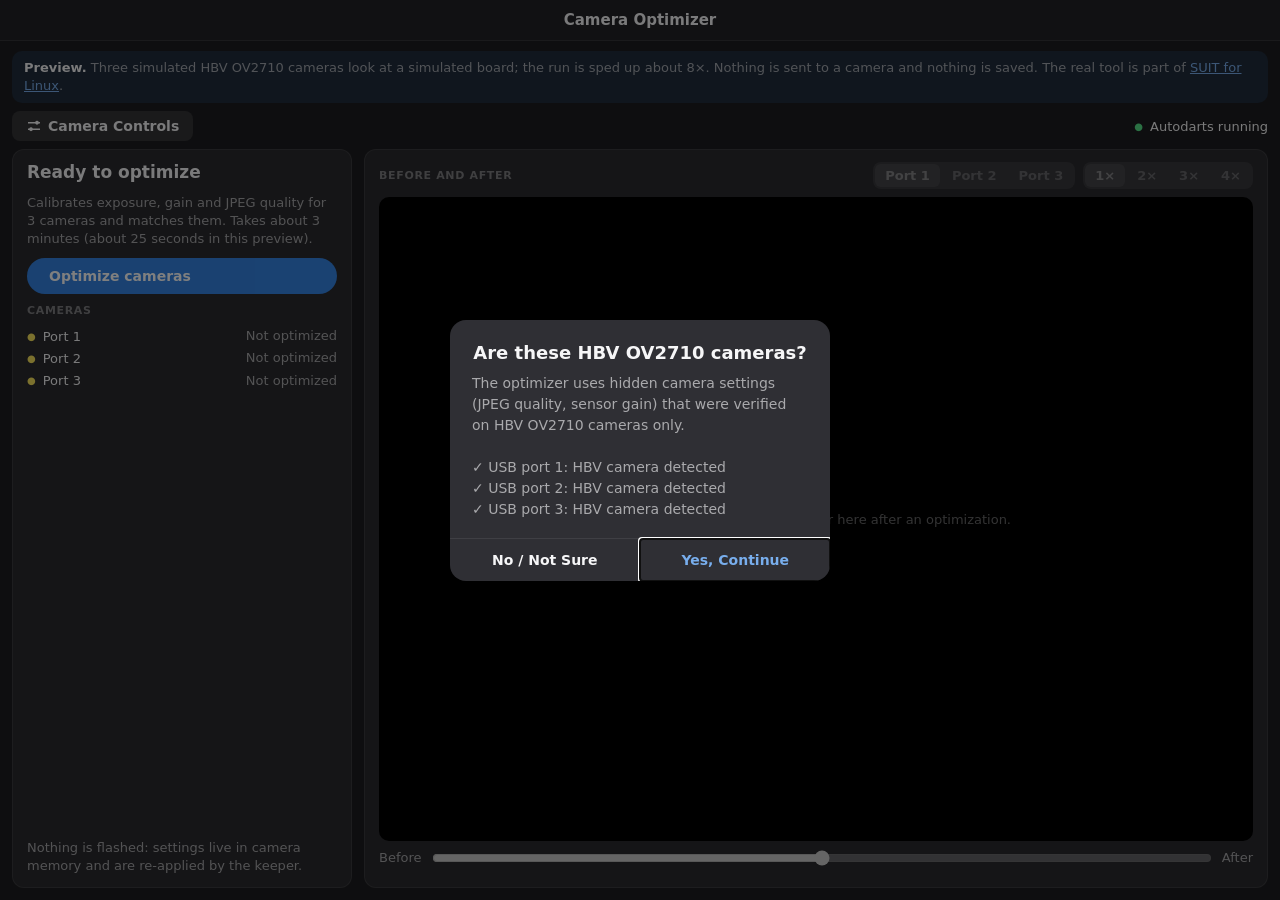
==== tools/camera-optimizer-web/index.html @ 0ce75b12 "feat(web): restore the focus web tool and add a Camera Optimizer preview on GitHub Pages The focus t" ====
<!DOCTYPE html>
<html lang="en">
<head>
  <meta charset="UTF-8" />
  <meta name="viewport" content="width=device-width, initial-scale=1.0" />
  <title>SUIT Camera Optimizer Preview</title>
  <meta name="description" content="Interactive preview of SUIT's one-click camera calibration for HBV OV2710 cameras, on simulated cameras." />
  <style>
    :root {
      --bg: #1d1d20;
      --card: #2a2a2e;
      --card-2: #34343a;
      --line: rgba(255, 255, 255, 0.08);
      --fg: #f6f6f7;
      --dim: rgba(246, 246, 247, 0.62);
      --faint: rgba(246, 246, 247, 0.42);
      --accent: #3584e4;
      --accent-hover: #4a92ea;
      --ok: #57e389;
      --warn: #f8e45c;
      --bad: #ff7b63;
      --ok-bg: rgba(46, 194, 126, 0.18);
      --bad-bg: rgba(224, 27, 36, 0.2);
      --font: "Cantarell", "Inter", system-ui, -apple-system, "Segoe UI", Roboto, sans-serif;
      --mono: ui-monospace, "SFMono-Regular", Menlo, Consolas, monospace;
    }

    * { box-sizing: border-box; margin: 0; padding: 0; }
    html, body { background: var(--bg); color: var(--fg); font-family: var(--font); font-size: 14px; }
    body { min-height: 100vh; display: flex; flex-direction: column; }
    button { font: inherit; color: inherit; }
    a { color: #78aeed; }

    /* Header bar, like an Adwaita navigation page */
    .headerbar {
      display: grid; grid-template-columns: 1fr auto 1fr; align-items: center;
      padding: 8px 12px; border-bottom: 1px solid var(--line); background: #232327;
    }
    .headerbar h1 { font-size: 15px; font-weight: 700; text-align: center; }
    .back { justify-self: start; visibility: hidden; }
    .back.shown { visibility: visible; }

    .preview-ribbon {
      margin: 10px 12px 0; padding: 8px 12px; border-radius: 10px;
      background: rgba(53, 132, 228, 0.14); color: var(--dim); font-size: 13px; line-height: 1.4;
    }
    .preview-ribbon strong { color: var(--fg); }

    main { flex: 1; display: flex; flex-direction: column; padding: 8px 12px 12px; gap: 8px; min-height: 0; }
    .page { display: none; flex: 1; flex-direction: column; gap: 8px; min-height: 0; }
    .page.active { display: flex; }

    .toolbar { display: flex; align-items: center; gap: 10px; flex-wrap: wrap; }
    .spacer { flex: 1; }

    .btn {
      border: none; border-radius: 8px; padding: 7px 14px; cursor: pointer;
      background: rgba(255, 255, 255, 0.1); font-weight: 600; display: inline-flex; align-items: center; gap: 6px;
    }
    .btn:hover { background: rgba(255, 255, 255, 0.15); }
    .btn:disabled { opacity: 0.45; cursor: default; }
    .btn.suggested { background: var(--accent); color: #fff; }
    .btn.suggested:hover:not(:disabled) { background: var(--accent-hover); }
    .btn.destructive { background: #c01c28; color: #fff; }
    .btn.flat { background: transparent; }
    .btn.flat:hover { background: rgba(255, 255, 255, 0.08); }
    .btn.pill { border-radius: 999px; padding: 10px 22px; }
    .btn.compact { padding: 4px 10px; font-size: 13px; }
    .btn svg { width: 16px; height: 16px; }

    .card { background: var(--card); border-radius: 12px; border: 1px solid var(--line); }
    .panel { padding: 12px 14px; }

    .heading { font-size: 11px; font-weight: 700; letter-spacing: 0.06em; color: var(--faint); text-transform: uppercase; }
    .caption { font-size: 13px; color: var(--dim); line-height: 1.4; }
    .title { font-size: 17px; font-weight: 800; line-height: 1.25; }

    .dot { display: inline-flex; align-items: center; gap: 7px; font-size: 13px; }
    .dot::before { content: "●"; font-size: 10px; }
    .dot.ok::before { color: var(--ok); }
    .dot.warn::before { color: var(--warn); }
    .dot.bad::before { color: var(--bad); }
    .dot.neutral::before { color: var(--faint); }

    /* Optimizer page */
    .cols { display: flex; gap: 12px; flex: 1; min-height: 0; }
    .left { width: 340px; flex: none; display: flex; flex-direction: column; gap: 10px; }
    .right { flex: 1; display: flex; flex-direction: column; gap: 8px; min-width: 0; }
    .cam-line { display: flex; align-items: center; gap: 8px; }
    .steps { display: flex; flex-direction: column; gap: 5px; max-height: 300px; overflow-y: auto; }
    .step { display: flex; gap: 8px; align-items: flex-start; font-size: 13px; color: var(--dim); line-height: 1.35; }
    .step .ic { width: 14px; height: 14px; flex: none; margin-top: 2px; }
    .step.done .ic { color: var(--ok); }
    .step.failed .ic { color: var(--bad); }
    .spinner {
      width: 14px; height: 14px; border-radius: 50%; border: 2px solid rgba(255, 255, 255, 0.18);
      border-top-color: var(--fg); animation: spin 0.8s linear infinite;
    }
    @keyframes spin { to { transform: rotate(360deg); } }
    .note { border-radius: 10px; padding: 10px 14px; background: rgba(255, 255, 255, 0.06); font-size: 13px; line-height: 1.4; }
    .note.ok { background: var(--ok-bg); }
    .note.bad { background: var(--bad-bg); }
    .job-actions { display: flex; gap: 6px; align-items: center; position: relative; }
    .log {
      display: none; position: absolute; left: 0; right: 0; bottom: 34px; z-index: 5; max-height: 280px; overflow: auto;
      background: #18181b; border: 1px solid var(--line); border-radius: 10px; padding: 8px 10px;
      font: 12px/1.45 var(--mono); color: var(--dim); white-space: pre-wrap; word-break: break-word;
    }
    .log.open { display: block; }

    .ba-head { display: flex; align-items: center; gap: 8px; flex-wrap: wrap; }
    .seg { display: inline-flex; background: rgba(255, 255, 255, 0.07); border-radius: 8px; padding: 2px; gap: 2px; }
    .seg button {
      border: none; background: transparent; padding: 4px 10px; border-radius: 6px; cursor: pointer;
      font-size: 13px; font-weight: 600; color: var(--dim);
    }
    .seg button.on { background: rgba(255, 255, 255, 0.16); color: var(--fg); }
    .seg button:disabled { opacity: 0.4; cursor: default; }
    .frame-wrap {
      flex: 1; min-height: 240px; position: relative; border-radius: 10px; background: #000; overflow: hidden;
      display: flex; align-items: center; justify-content: center;
    }
    .frame-wrap canvas { max-width: 100%; max-height: 100%; display: block; touch-action: none; }
    .empty { color: var(--faint); font-size: 13px; padding: 20px; text-align: center; }
    .slider-row { display: flex; align-items: center; gap: 10px; }
    input[type=range] { flex: 1; accent-color: var(--accent); min-width: 0; }

    /* Camera Controls page */
    .ctl-top { display: flex; align-items: center; gap: 10px; flex-wrap: wrap; }
    .keep { display: flex; align-items: center; gap: 8px; }
    .ctl-cols { display: flex; gap: 12px; flex: 1; min-height: 0; }
    .ctl-live { flex: 1.2; display: flex; flex-direction: column; gap: 8px; min-width: 0; }
    .ctl-groups { flex: 1; display: grid; grid-template-columns: 1fr 1fr; gap: 12px; align-content: start; min-width: 0; }
    .ctl-col { display: flex; flex-direction: column; gap: 14px; min-width: 0; }
    .group { display: flex; flex-direction: column; gap: 6px; }
    .ctl-row { display: grid; grid-template-columns: 110px 1fr 66px; align-items: center; gap: 8px; min-height: 28px; }
    .ctl-row.disabled { opacity: 0.45; }
    .ctl-row label { font-size: 13px; }
    .ctl-row .val { font-size: 12px; color: var(--dim); text-align: right; font-variant-numeric: tabular-nums; }
    .changed { color: var(--accent-hover); margin-left: 4px; font-size: 10px; }
    .hidden-tag {
      display: inline-block; margin-left: 5px; padding: 0 5px; border-radius: 4px; font-size: 10px; font-weight: 700;
      letter-spacing: 0.04em; background: rgba(248, 228, 92, 0.16); color: var(--warn); vertical-align: 1px;
    }
    select {
      grid-column: 2 / 4; background: rgba(255, 255, 255, 0.08); color: var(--fg); border: none; border-radius: 6px;
      padding: 4px 8px; font: inherit; font-size: 13px;
    }
    select option { background: var(--card); }
    .switch { grid-column: 2 / 4; justify-self: start; position: relative; width: 42px; height: 24px; }
    .switch input { opacity: 0; width: 0; height: 0; }
    .switch span { position: absolute; inset: 0; border-radius: 999px; background: rgba(255, 255, 255, 0.18); cursor: pointer; transition: 0.15s; }
    .switch span::after {
      content: ""; position: absolute; top: 3px; left: 3px; width: 18px; height: 18px; border-radius: 50%;
      background: #fff; transition: 0.15s;
    }
    .switch input:checked + span { background: var(--accent); }
    .switch input:checked + span::after { transform: translateX(18px); }
    .live-badge {
      position: absolute; top: 10px; left: 10px; font-size: 11px; font-weight: 700; padding: 2px 8px; border-radius: 6px;
      background: rgba(0, 0, 0, 0.55); color: var(--ok); letter-spacing: 0.05em;
    }
    .check-row { display: flex; align-items: center; gap: 8px; flex-wrap: wrap; min-height: 30px; }
    .popover {
      display: none; position: absolute; top: 38px; right: 0; z-index: 10; min-width: 270px;
      background: #2f2f34; border: 1px solid var(--line); border-radius: 12px; padding: 8px; box-shadow: 0 10px 30px rgba(0, 0, 0, 0.45);
    }
    .popover.open { display: block; }
    .preset { display: flex; align-items: center; gap: 8px; padding: 6px 6px; border-radius: 8px; font-size: 13px; }
    .preset:hover { background: rgba(255, 255, 255, 0.05); }

    /* Dialog */
    .scrim {
      position: fixed; inset: 0; background: rgba(0, 0, 0, 0.5); display: none; align-items: center; justify-content: center;
      z-index: 50; padding: 16px;
    }
    .scrim.open { display: flex; }
    .dialog { background: #2f2f34; border-radius: 16px; width: 100%; max-width: 380px; overflow: hidden; }
    .dialog-body { padding: 22px 22px 18px; text-align: center; }
    .dialog-body h2 { font-size: 18px; margin-bottom: 10px; }
    .dialog-body p { color: var(--dim); font-size: 14px; line-height: 1.5; white-space: pre-line; text-align: left; }
    .dialog-actions { display: flex; border-top: 1px solid var(--line); }
    .dialog-actions button {
      flex: 1; padding: 13px; border: none; background: transparent; cursor: pointer; font-weight: 600;
    }
    .dialog-actions button + button { border-left: 1px solid var(--line); }
    .dialog-actions button:hover { background: rgba(255, 255, 255, 0.05); }
    .dialog-actions .suggested { color: #78aeed; }
    .dialog-actions .destructive { color: var(--bad); }

    .status-page { flex: 1; display: flex; flex-direction: column; align-items: center; justify-content: center; gap: 14px; text-align: center; padding: 30px; }
    .status-page h2 { font-size: 22px; }
    .status-page p { color: var(--dim); max-width: 420px; line-height: 1.5; }

    @media (max-width: 860px) {
      .cols, .ctl-cols { flex-direction: column; }
      .left { width: 100%; }
      .frame-wrap { min-height: 0; aspect-ratio: 4 / 3; flex: none; }
    }
    @media (max-width: 560px) {
      .ctl-groups { grid-template-columns: 1fr; }
      .ctl-row { grid-template-columns: 96px 1fr 60px; }
      .headerbar h1 { font-size: 14px; }
    }
  </style>
</head>
<body>
  <header class="headerbar">
    <button class="btn flat compact back" id="back" aria-label="Back">
      <svg viewBox="0 0 16 16" fill="currentColor"><path d="M10.7 2.3a1 1 0 0 1 0 1.4L6.4 8l4.3 4.3a1 1 0 1 1-1.4 1.4l-5-5a1 1 0 0 1 0-1.4l5-5a1 1 0 0 1 1.4 0z"/></svg>
      Back
    </button>
    <h1 id="page-title">Camera Optimizer</h1>
    <span></span>
  </header>

  <div class="preview-ribbon">
    <strong>Preview.</strong> Three simulated HBV OV2710 cameras look at a simulated board; the run is sped up about 8×.
    Nothing is sent to a camera and nothing is saved. The real tool is part of
    <a href="https://github.com/IteraThor/SUIT" target="_blank" rel="noopener">SUIT for Linux</a>.
  </div>

  <main>
    <!-- Camera Optimizer -->
    <section class="page active" id="page-optimizer">
      <div class="toolbar">
        <button class="btn" id="open-controls">
          <svg viewBox="0 0 16 16" fill="currentColor"><path d="M2 4h7.2a2 2 0 0 1 3.6 0H14v1.5h-1.2a2 2 0 0 1-3.6 0H2zm0 6.5h1.2a2 2 0 0 1 3.6 0H14V12H6.8a2 2 0 0 1-3.6 0H2z"/></svg>
          Camera Controls
        </button>
        <span class="spacer"></span>
        <span class="dot ok" id="ad-status">Autodarts running</span>
      </div>

      <div class="cols" id="overview">
        <div class="left card panel">
          <div class="title" id="hero-title">Loading…</div>
          <div class="caption" id="hero-text"></div>
          <button class="btn suggested pill" id="btn-optimize" disabled>Optimize cameras</button>
          <button class="btn flat compact" id="btn-restore" style="align-self:center;display:none">Restore original settings</button>

          <div class="heading">Cameras</div>
          <div id="cam-list" style="display:flex;flex-direction:column;gap:4px"></div>

          <div id="job-box" style="display:none;flex-direction:column;gap:6px">
            <div class="heading" id="job-heading">Progress</div>
            <div class="steps" id="steps"></div>
            <div class="note" id="job-note" style="display:none"></div>
            <div class="job-actions">
              <button class="btn compact" id="btn-save-preset" style="display:none" title="Keep these calibrated settings under a name, to load them again later">Save as Preset…</button>
              <span class="spacer"></span>
              <button class="btn flat compact" id="btn-log" title="Details of the last run">Log</button>
              <div class="log" id="log"></div>
            </div>
          </div>

          <span class="spacer"></span>
          <div class="caption">Nothing is flashed: settings live in camera memory and are re-applied by the keeper.</div>
        </div>

        <div class="right card panel">
          <div class="ba-head">
            <span class="heading">Before and after</span>
            <span class="spacer"></span>
            <div class="seg" id="ba-ports"></div>
            <div class="seg" id="ba-zoom" title="Zoom"></div>
          </div>
          <div class="frame-wrap" id="ba-wrap">
            <div class="empty" id="ba-empty">Before and after pictures appear here after an optimization.</div>
            <canvas id="ba-canvas" width="960" height="720" style="display:none" title="Double-tap or scroll to zoom into a spot; drag to move around when zoomed"></canvas>
          </div>
          <div class="slider-row">
            <span class="caption">Before</span>
            <input type="range" id="ba-split" min="0" max="100" value="50" disabled />
            <span class="caption">After</span>
          </div>
          <div class="caption" id="ba-note"></div>
        </div>
      </div>

      <div class="status-page card" id="declined" style="display:none">
        <svg viewBox="0 0 24 24" width="64" height="64" fill="none" stroke="currentColor" stroke-width="1.6" style="color:var(--faint)"><path d="M3 3l18 18M9 5h6l1.5 2H20a1 1 0 0 1 1 1v9m-3 2H4a1 1 0 0 1-1-1V8a1 1 0 0 1 1-1h2"/><circle cx="12" cy="13" r="3"/></svg>
        <h2>Optimization is off</h2>
        <p>This tool changes hidden settings that were only tested on HBV OV2710 cameras, so it stays off for other cameras.</p>
        <button class="btn pill" id="btn-reconsent">I do use HBV OV2710 cameras</button>
      </div>
    </section>

    <!-- Camera Controls -->
    <section class="page" id="page-controls">
      <div class="ctl-top">
        <div class="seg" id="ctl-ports"></div>
        <div class="keep card" style="padding:5px 10px">
          <span style="font-size:13px">Keep these settings</span>
          <label class="switch" style="grid-column:auto"><input type="checkbox" id="keep"><span></span></label>
        </div>
        <span class="spacer"></span>
        <div style="position:relative">
          <button class="btn compact" id="btn-presets">
            <svg viewBox="0 0 16 16" fill="currentColor"><path d="M2 3h12v1.6H2zm0 4.2h12v1.6H2zm0 4.2h12V13H2z"/></svg>
            Presets
          </button>
          <div class="popover" id="presets-pop"></div>
        </div>
      </div>

      <div class="ctl-cols">
        <div class="ctl-live card panel">
          <div class="frame-wrap">
            <canvas id="live-canvas" width="960" height="720"></canvas>
            <span class="live-badge">LIVE</span>
          </div>
          <div class="check-row">
            <span class="dot neutral" id="check-result">Brightness not checked</span>
            <button class="btn compact" id="btn-fix" style="display:none">Fix</button>
            <span class="spacer"></span>
            <button class="btn compact" id="btn-check">Check brightness</button>
            <button class="btn compact" id="btn-reset">Reset to defaults</button>
          </div>
        </div>
        <div class="ctl-groups card panel" id="ctl-groups"></div>
      </div>
    </section>
  </main>

  <div class="scrim" id="scrim">
    <div class="dialog" role="dialog" aria-modal="true">
      <div class="dialog-body"><h2 id="dlg-head"></h2><p id="dlg-body"></p></div>
      <div class="dialog-actions" id="dlg-actions"></div>
    </div>
  </div>

<script>
"use strict";

// ---------------------------------------------------------------------------------------------
// Constants mirrored from SUIT (core/hbvcal/autocal.py, modules_gtk/camera_controls_view.py)
// ---------------------------------------------------------------------------------------------
const W = 960, H = 720;
const FPS = 30;
const EXPOSURE_UNIT_S = 50e-6;
const EXPOSURE_MAX = Math.floor(0.98 / FPS / EXPOSURE_UNIT_S);  // 653
const WHITE_FRACTION = 0.92;
const WHITE_TARGET = 232;
const TONE = { sharpness: 10, gamma: 250, contrast: 34, brightness: 0, saturation: 68, hue: 0,
               white_balance_automatic: 1, backlight_compensation: 0 };
const Q_STOCK = 22;
const SENSOR_STEPS = [0x00, 0x04, 0x08, 0x0C, 0x10, 0x14, 0x18, 0x30, 0x38, 0x70];
const SPEED = 8;  // the preview runs this much faster than the real job

// Simulated sensor (made-up but plausible numbers; only the direction of each effect matters here)
const K_SENSOR = 1.25;   // linear scene radiance -> sensor fraction at max exposure, 1x gain
const OUT_SCALE = 0.57;  // sensor ceiling ~145 DN of 255 before digital gain
const PHOTONS = 2600;    // full-well-ish scale for shot noise
const READ_NOISE = 0.003;

function sensorGain(code) {
  let n = 0;
  for (const b of [1, 2, 4]) if ((code >> 4) & b) n++;
  return (1 << n) * (1 + (code & 15) / 16);
}
const gainLabel = code => sensorGain(code).toFixed(2).replace(/0+$/, "").replace(/\.$/, "") + "×";

const DEVICE = n => `/dev/v4l/by-path/pci-0000:00:14.0-usb-0:${n}:1.0-video-index0`;

// What Autodarts leaves on the cameras (what "before" shows and "Reset to defaults" goes back to)
const AUTODARTS_SETTINGS = {
  auto_exposure: 3, exposure_time_absolute: 156, gain: 0, sensor_gain: 0x30, brightness: 0, contrast: 32,
  gamma: 300, saturation: 64, hue: 0, sharpness: 30, backlight_compensation: 1, white_balance_automatic: 1,
  white_balance_temperature: 4600, q: Q_STOCK, power_line_frequency: 1,
};

// ---------------------------------------------------------------------------------------------
// Simulated cameras: one board, three viewing angles and slightly different light
// ---------------------------------------------------------------------------------------------
const CAMS = [
  { port: "1", light: 0.86, cx: 486, cy: 372, axis: 28, squash: 0.70, spin: -6 },
  { port: "2", light: 1.0, cx: 474, cy: 352, axis: -4, squash: 0.77, spin: 2 },
  { port: "3", light: 1.13, cx: 470, cy: 368, axis: -36, squash: 0.68, spin: 7 },
];
const NUMBERS = [20, 1, 18, 4, 13, 6, 10, 15, 2, 17, 3, 19, 7, 16, 8, 11, 14, 9, 12, 5];

function drawBoard(ctx) {
  const seg = Math.PI / 10;
  const wedge = (r0, r1, a0, a1, color) => {
    ctx.beginPath();
    ctx.arc(0, 0, r1, a0, a1);
    ctx.arc(0, 0, r0, a1, a0, true);
    ctx.closePath();
    ctx.fillStyle = color;
    ctx.fill();
  };
  ctx.beginPath(); ctx.arc(0, 0, 236, 0, Math.PI * 2); ctx.fillStyle = "#151515"; ctx.fill();
  for (let i = 0; i < 20; i++) {
    const a0 = -Math.PI / 2 + i * seg - seg / 2, a1 = a0 + seg;
    const dark = i % 2 === 0;
    const single = dark ? "#1c1c1c" : "#e9ddc2";
    const ring = dark ? "#c62a2f" : "#1d7d3c";
    wedge(15.9, 99, a0, a1, single);
    wedge(99, 107, a0, a1, ring);
    wedge(107, 162, a0, a1, single);
    wedge(162, 170, a0, a1, ring);
  }
  ctx.beginPath(); ctx.arc(0, 0, 15.9, 0, Math.PI * 2); ctx.fillStyle = "#1d7d3c"; ctx.fill();
  ctx.beginPath(); ctx.arc(0, 0, 6.35, 0, Math.PI * 2); ctx.fillStyle = "#c62a2f"; ctx.fill();
  // spider wire
  ctx.strokeStyle = "#c9c9c9"; ctx.lineWidth = 0.9;
  for (const r of [6.35, 15.9, 99, 107, 162, 170]) { ctx.beginPath(); ctx.arc(0, 0, r, 0, Math.PI * 2); ctx.stroke(); }
  for (let i = 0; i < 20; i++) {
    const a = -Math.PI / 2 + i * seg - seg / 2;
    ctx.beginPath(); ctx.moveTo(Math.cos(a) * 15.9, Math.sin(a) * 15.9); ctx.lineTo(Math.cos(a) * 170, Math.sin(a) * 170); ctx.stroke();
  }
  ctx.fillStyle = "#e8e8e8"; ctx.font = "bold 22px sans-serif"; ctx.textAlign = "center"; ctx.textBaseline = "middle";
  NUMBERS.forEach((n, i) => {
    const a = -Math.PI / 2 + i * seg;
    ctx.fillText(String(n), Math.cos(a) * 198, Math.sin(a) * 198);
  });
}

function buildScene(cam) {
  const c = document.createElement("canvas");
  c.width = W; c.height = H;
  const ctx = c.getContext("2d");
  const wall = ctx.createLinearGradient(0, 0, 0, H);
  wall.addColorStop(0, "#3a3936"); wall.addColorStop(1, "#2a2927");
  ctx.fillStyle = wall; ctx.fillRect(0, 0, W, H);
  const m = new DOMMatrix().translate(cam.cx, cam.cy).rotate(cam.axis).scale(1, cam.squash)
    .rotate(-cam.axis + cam.spin).scale(1.42);
  ctx.setTransform(m);
  drawBoard(ctx);
  ctx.setTransform(1, 0, 0, 1, 0, 0);

  const mask = document.createElement("canvas");
  mask.width = W; mask.height = H;
  const mctx = mask.getContext("2d");
  mctx.setTransform(m);
  mctx.beginPath(); mctx.arc(0, 0, 170, 0, Math.PI * 2); mctx.fillStyle = "#fff"; mctx.fill();

  const px = ctx.getImageData(0, 0, W, H).data;
  const mk = mctx.getImageData(0, 0, W, H).data;
  const lin = new Float32Array(W * H * 3);
  const inMask = new Uint8Array(W * H);
  const lut = new Float32Array(256);
  for (let i = 0; i < 256; i++) lut[i] = Math.pow(i / 255, 2.2);
  const boardLuma = [];
  const rr = 0.62 * W;
  for (let y = 0, i = 0; y < H; y++) {
    for (let x = 0; x < W; x++, i++) {
      const dx = x - cam.cx, dy = y - cam.cy;
      const fall = cam.light * (1 - 0.42 * (dx * dx + dy * dy) / (rr * rr));  // LED ring light falls off outwards
      const r = lut[px[i * 4]] * fall, g = lut[px[i * 4 + 1]] * fall, b = lut[px[i * 4 + 2]] * fall;
      lin[i * 3] = r; lin[i * 3 + 1] = g; lin[i * 3 + 2] = b;
      if (mk[i * 4] > 128) { inMask[i] = 1; boardLuma.push(0.2126 * r + 0.7152 * g + 0.0722 * b); }
    }
  }
  boardLuma.sort((a, b) => a - b);
  const mean = boardLuma.reduce((s, v) => s + v, 0) / boardLuma.length;
  return { lin, mask: inMask, meanL: mean, white97: boardLuma[Math.floor(boardLuma.length * 0.97)] };
}

// ---------------------------------------------------------------------------------------------
// Simulated camera pipeline: sensor (exposure, analog gain, noise, ceiling) -> ISP -> MJPEG
// ---------------------------------------------------------------------------------------------
const GAUSS = (() => {
  const n = 1 << 20, g = new Float32Array(n);
  for (let i = 0; i < n; i += 2) {
    const u = Math.random() || 1e-9, v = Math.random();
    const r = Math.sqrt(-2 * Math.log(u));
    g[i] = r * Math.cos(2 * Math.PI * v); g[i + 1] = r * Math.sin(2 * Math.PI * v);
  }
  return g;
})();
const GMASK = GAUSS.length - 1;

function exposureState(scene, s) {
  if (s.auto_exposure !== 1) {
    // auto exposure meters the board mean; backlight compensation moves its target
    const target = 0.26 * [0.8, 1.0, 1.4][Math.min(2, s.backlight_compensation | 0)];
    const need = target / (scene.meanL * K_SENSOR);
    const e = Math.min(need, 0.33);
    return { e, sg: Math.min(15.5, Math.max(1, need / e)) };
  }
  return { e: s.exposure_time_absolute / EXPOSURE_MAX, sg: sensorGain(s.sensor_gain) };
}

function toneCurve(s) {
  const lut = new Float32Array(4096);
  const ex = Math.min(1, Math.max(0.2, 100 / s.gamma));
  const k = s.contrast / 34, br = s.brightness / 255;
  for (let i = 0; i < 4096; i++) {
    let v = Math.pow(i / 4095, ex);
    v = (v - 0.5) * k + 0.5 + br;
    lut[i] = v;
  }
  return lut;
}

const digitalGain = g => 1 + g / 32;

function wbGains(s) {
  if (s.white_balance_automatic === 1) return [0.93, 1.0, 1.22];  // neutral sisal
  const f = (s.white_balance_temperature - 4600) / 3000;
  return [0.93 * (1 + 0.35 * f), 1.0, 1.22 * (1 - 0.35 * f)];
}

/** Output white level (DN) of the white segments, without noise: what the calibration measures. */
function whiteOut(scene, s) {
  const { e, sg } = exposureState(scene, s);
  const raw = Math.min(1, scene.white97 * K_SENSOR * e * sg);
  const v = Math.min(1, raw * OUT_SCALE * digitalGain(s.gain));
  const lut = toneCurve(s);
  return Math.max(0, Math.min(255, lut[Math.round(v * 4095)] * 255));
}

function render(scene, s, seed = Math.random()) {
  const { e, sg } = exposureState(scene, s);
  const lut = toneCurve(s);
  const dg = digitalGain(s.gain);
  const wb = wbGains(s);
  const sat = s.saturation / 68;
  const hue = s.hue * Math.PI / 180, ch = Math.cos(hue), sh = Math.sin(hue);
  const lin = scene.lin, n = W * H;
  const rgb = new Float32Array(n * 3);
  const Y = new Float32Array(n);
  let off = Math.floor(seed * GAUSS.length);
  const scale = K_SENSOR * e * sg, shot = sg * K_SENSOR / PHOTONS, read2 = (READ_NOISE * sg) ** 2;
  for (let i = 0; i < n; i++) {
    let r = 0, g = 0, b = 0;
    for (let c = 0; c < 3; c++) {
      let raw = lin[i * 3 + c] * scale;
      raw += GAUSS[(off++) & GMASK] * Math.sqrt(Math.max(raw, 0) * shot + read2);
      raw = raw < 0 ? 0 : raw > 1 ? 1 : raw;  // the sensor's own ceiling
      let v = raw * OUT_SCALE * dg * wb[c];
      v = v > 1 ? 1 : v;
      const t = lut[(v * 4095) | 0];
      if (c === 0) r = t; else if (c === 1) g = t; else b = t;
    }
    const yy = 0.299 * r + 0.587 * g + 0.114 * b;
    // saturation + hue in YIQ
    let iq = 0.596 * r - 0.274 * g - 0.322 * b, qq = 0.211 * r - 0.523 * g + 0.312 * b;
    const i2 = (iq * ch - qq * sh) * sat, q2 = (iq * sh + qq * ch) * sat;
    rgb[i * 3] = yy + 0.956 * i2 + 0.621 * q2;
    rgb[i * 3 + 1] = yy - 0.272 * i2 - 0.647 * q2;
    rgb[i * 3 + 2] = yy - 1.106 * i2 + 1.703 * q2;
    Y[i] = yy;
  }
  // sharpening: unsharp mask on luma (it sharpens the noise too)
  const amt = s.sharpness / 22;
  const out = new ImageData(W, H);
  const d = out.data;
  if (amt > 0) {
    const tmp = new Float32Array(n), blur = new Float32Array(n);
    for (let y = 0; y < H; y++) {
      const o = y * W;
      for (let x = 1; x < W - 1; x++) tmp[o + x] = (Y[o + x - 1] + Y[o + x] + Y[o + x + 1]) / 3;
      tmp[o] = Y[o]; tmp[o + W - 1] = Y[o + W - 1];
    }
    for (let y = 1; y < H - 1; y++) {
      const o = y * W;
      for (let x = 0; x < W; x++) blur[o + x] = (tmp[o + x - W] + tmp[o + x] + tmp[o + x + W]) / 3;
    }
    for (let x = 0; x < W; x++) { blur[x] = tmp[x]; blur[(H - 1) * W + x] = tmp[(H - 1) * W + x]; }
    for (let i = 0; i < n; i++) {
      const add = (Y[i] - blur[i]) * amt;
      d[i * 4] = (rgb[i * 3] + add) * 255;
      d[i * 4 + 1] = (rgb[i * 3 + 1] + add) * 255;
      d[i * 4 + 2] = (rgb[i * 3 + 2] + add) * 255;
      d[i * 4 + 3] = 255;
    }
  } else {
    for (let i = 0; i < n; i++) {
      d[i * 4] = rgb[i * 3] * 255; d[i * 4 + 1] = rgb[i * 3 + 1] * 255; d[i * 4 + 2] = rgb[i * 3 + 2] * 255; d[i * 4 + 3] = 255;
    }
  }
  return out;
}

// MJPEG: the JPEG level (Q) of the camera, higher = more compression. Q22 is the camera's stock level.
const jpegQuality = q => Math.max(0.3, 0.98 - (q - 1) * 0.022);
const work = document.createElement("canvas");
work.width = W; work.height = H;
const wctx = work.getContext("2d");

async function frame(cam, s) {
  const img = render(cam.scene, s);
  wctx.putImageData(img, 0, 0);
  const blob = await new Promise(res => work.toBlob(res, "image/jpeg", jpegQuality(s.q)));
  return { bitmap: await createImageBitmap(blob), img };
}

function measure(img, scene) {
  const d = img.data, vals = [];
  for (let i = 0; i < scene.mask.length; i += 3) {
    if (scene.mask[i]) vals.push(0.299 * d[i * 4] + 0.587 * d[i * 4 + 1] + 0.114 * d[i * 4 + 2]);
  }
  vals.sort((a, b) => a - b);
  const p = f => vals[Math.floor(vals.length * f)];
  return { white: p(0.97), black: p(0.03), mean: vals.reduce((a, b) => a + b, 0) / vals.length };
}

// ---------------------------------------------------------------------------------------------
// Calibration, as in core/hbvcal/autocal.py: longest exposure at 1x sensor gain that keeps the white sisal
// at 92 % of the sensor ceiling, then digital gain until the white segments reach the common target.
// ---------------------------------------------------------------------------------------------
function calibrate(cam, log) {
  const sc = cam.scene;
  log(`calibrating ${DEVICE(cam.port)}`);
  log(`  flicker: {'flicker_cv_1ms': ${(0.004 + Math.random() * 0.006).toFixed(4)}, 'flicker': False, 'step': 1}`);
  const whiteAtMax = sc.white97 * K_SENSOR;
  const exp = Math.min(EXPOSURE_MAX, Math.round(EXPOSURE_MAX * WHITE_FRACTION / whiteAtMax));
  log(`  ceiling=145.0 DN (linear)  white@max exposure=${Math.min(145, whiteAtMax * 145).toFixed(1)}  -> exposure ${exp} ` +
      `(${(exp * EXPOSURE_UNIT_S * 1000).toFixed(1)} ms), analog gain 1x`);
  const s = { ...AUTODARTS_SETTINGS, ...TONE, auto_exposure: 1, exposure_time_absolute: exp, sensor_gain: 0x00, gain: 0 };
  let lo = 0, hi = 100;
  while (lo < hi) {
    const mid = (lo + hi) >> 1;
    if (whiteOut(sc, { ...s, gain: mid }) < WHITE_TARGET) lo = mid + 1; else hi = mid;
  }
  if (lo > 0 && Math.abs(whiteOut(sc, { ...s, gain: lo - 1 }) - WHITE_TARGET) < Math.abs(whiteOut(sc, { ...s, gain: lo }) - WHITE_TARGET)) lo--;
  s.gain = lo;
  const m = measure(render(sc, s), sc);
  const tnoise = (0.9 + 0.4 * (1 - cam.light) + Math.random() * 0.15);
  log(`  digital gain ${lo} -> white ${m.white.toFixed(1)} black ${m.black.toFixed(1)} mean ${m.mean.toFixed(1)} tnoise ${tnoise.toFixed(2)}`);
  return s;
}

// ---------------------------------------------------------------------------------------------
// State
// ---------------------------------------------------------------------------------------------
const state = {
  consent: null,       // null = never asked, true / false = answer
  autodarts: "active",
  job: { running: false, name: "", steps: [], log: [], result: null, error: "" },
  ba: { port: "1", zoom: 1, center: [0.5, 0.5], imgs: {} },
  ctlPort: "1",
  presets: [{ name: "Old boot settings", settings: null }],
};
for (const cam of CAMS) {
  cam.scene = buildScene(cam);
  cam.settings = { ...AUTODARTS_SETTINGS };
  cam.calibrated = null;
  cam.keep = false;
}
state.presets[0].settings = Object.fromEntries(CAMS.map(c => [c.port, { ...AUTODARTS_SETTINGS, sharpness: 20, contrast: 36 }]));

const $ = id => document.getElementById(id);
const sleep = ms => new Promise(r => setTimeout(r, ms));
const allOptimized = () => CAMS.every(c => c.calibrated);

// ---------------------------------------------------------------------------------------------
// Dialog
// ---------------------------------------------------------------------------------------------
function dialog(heading, body, responses) {
  return new Promise(resolve => {
    $("dlg-head").textContent = heading;
    $("dlg-body").textContent = body;
    const box = $("dlg-actions");
    box.innerHTML = "";
    for (const r of responses) {
      const b = document.createElement("button");
      b.textContent = r.label;
      if (r.kind) b.className = r.kind;
      b.onclick = () => { $("scrim").classList.remove("open"); resolve(r.id); };
      box.appendChild(b);
    }
    $("scrim").classList.add("open");
    box.lastChild.focus();
  });
}

async function askConsent() {
  const lines = CAMS.map(c => `✓  USB port ${c.port}: HBV camera detected`).join("\n");
  const r = await dialog("Are these HBV OV2710 cameras?",
    "The optimizer uses hidden camera settings (JPEG quality, sensor gain) that were verified on HBV OV2710 cameras only.\n\n" + lines,
    [{ id: "no", label: "No / Not Sure" }, { id: "yes", label: "Yes, Continue", kind: "suggested" }]);
  state.consent = r === "yes";
  renderOptimizer();
  renderControls();
}

// ---------------------------------------------------------------------------------------------
// Optimizer page
// ---------------------------------------------------------------------------------------------
function renderOptimizer() {
  $("declined").style.display = state.consent === false ? "flex" : "none";
  $("overview").style.display = state.consent === false ? "none" : "flex";
  const ad = state.autodarts;
  $("ad-status").className = "dot " + (ad === "active" ? "ok" : "neutral");
  $("ad-status").textContent = ad === "active" ? "Autodarts running" : `Autodarts ${ad}`;

  const list = $("cam-list");
  list.innerHTML = "";
  for (const c of CAMS) {
    const line = document.createElement("div");
    line.className = "cam-line";
    line.title = "Firmware 07/28/26";
    line.innerHTML = `<span class="dot ${c.calibrated ? "ok" : "warn"}">Port ${c.port}</span><span class="spacer"></span>` +
      `<span class="caption">${c.calibrated ? "Optimized" : "Not optimized"}</span>`;
    list.appendChild(line);
  }
  const j = state.job;
  if (!j.running) {
    if (allOptimized()) {
      $("hero-title").textContent = `All ${CAMS.length} cameras are optimized`;
      $("hero-text").textContent = "Settings stay applied, also after Autodarts restarts. Run it again after changing the lights or moving the board.";
    } else {
      $("hero-title").textContent = "Ready to optimize";
      $("hero-text").textContent = `Calibrates exposure, gain and JPEG quality for ${CAMS.length} cameras and matches them. ` +
        "Takes about 3 minutes (about 25 seconds in this preview).";
    }
  }
  $("btn-optimize").textContent = allOptimized() ? "Optimize again" : "Optimize cameras";
  $("btn-optimize").disabled = j.running;
  $("btn-restore").style.display = CAMS.some(c => c.calibrated) && !j.running ? "" : "none";
  renderJob();
  renderBaControls();
}

function renderJob() {
  const j = state.job;
  if (!j.steps.length) return;
  $("job-box").style.display = "flex";
  const restoring = j.name === "restore";
  if (j.running) {
    $("hero-title").textContent = restoring ? "Restoring original settings…" : "Optimizing…";
    $("hero-text").textContent = "Please don't touch the board or the cameras.";
  }
  $("job-heading").textContent = restoring ? "Restore" : "Progress";
  const box = $("steps");
  box.innerHTML = "";
  for (const st of j.steps) {
    const line = document.createElement("div");
    line.className = "step " + st.state;
    const icon = st.state === "running" ? '<div class="ic spinner"></div>'
      : st.state === "done" ? '<svg class="ic" viewBox="0 0 16 16" fill="currentColor"><path d="M13.7 4.3a1 1 0 0 1 0 1.4l-6.5 6.5a1 1 0 0 1-1.4 0L2.3 8.7a1 1 0 1 1 1.4-1.4l2.8 2.8 5.8-5.8a1 1 0 0 1 1.4 0z"/></svg>'
      : '<svg class="ic" viewBox="0 0 16 16" fill="currentColor"><path d="M4.3 4.3a1 1 0 0 1 1.4 0L8 6.6l2.3-2.3a1 1 0 1 1 1.4 1.4L9.4 8l2.3 2.3a1 1 0 0 1-1.4 1.4L8 9.4l-2.3 2.3a1 1 0 0 1-1.4-1.4L6.6 8 4.3 5.7a1 1 0 0 1 0-1.4z"/></svg>';
    line.innerHTML = icon + "<span></span>";
    line.lastChild.textContent = st.title;
    box.appendChild(line);
  }
  box.scrollTop = box.scrollHeight;
  $("log").textContent = j.log.slice(-40).join("\n");
  let note = "", kind = "";
  if (j.error) {
    note = `Something went wrong: ${j.error}. Your previous settings are still in place.`; kind = "bad";
  } else if (!j.running && !restoring && j.result) {
    note = `All cameras calibrated and matched · JPEG level ${j.result.q}.`; kind = "ok";
  } else if (!j.running && restoring) {
    note = "Original settings restored.";
  }
  $("job-note").textContent = note;
  $("job-note").style.display = note ? "" : "none";
  $("job-note").className = "note" + (kind ? " " + kind : "");
  $("btn-save-preset").style.display = kind === "ok" ? "" : "none";
}

function job(name) {
  const j = state.job;
  Object.assign(j, { running: true, name, steps: [], log: [], result: null, error: "" });
  return {
    step(title) {
      const last = j.steps[j.steps.length - 1];
      if (last && last.state === "running") last.state = "done";
      j.steps.push({ title, state: "running" });
      renderOptimizer();
    },
    fail(note) {
      const last = j.steps[j.steps.length - 1];
      if (last && last.state === "running") { last.state = "failed"; last.title += `: ${note}`; }
      renderJob();
    },
    log(line) { j.log.push(line); renderJob(); },
    finish() {
      const last = j.steps[j.steps.length - 1];
      if (last && last.state === "running") last.state = "done";
      j.running = false;
      renderOptimizer();
      renderControls();
    },
  };
}

const real = s => sleep(s * 1000 / SPEED);

async function optimize(fast = false) {
  const t = job("optimize");
  const wait = fast ? () => Promise.resolve() : real;
  t.step("Stopping Autodarts");
  state.autodarts = "inactive";
  await wait(6);
  t.step("Taking 'before' pictures");
  const before = {};
  for (const c of CAMS) before[c.port] = await frame(c, { ...AUTODARTS_SETTINGS });
  await wait(8);
  const results = {};
  for (const c of CAMS) {
    t.step(`Calibrating exposure and gain: port ${c.port}`);
    await sleep(30);
    results[c.port] = calibrate(c, t.log);
    await wait(22);
  }
  const qs = [1, 2];
  let chosen = null;
  for (const [i, q] of qs.entries()) {
    t.step(`Testing compression stability: level ${q} (${i === 0 ? "lowest" : "next"}, 20 s)`);
    t.log(`bandwidth check: ${CAMS.length} cameras at Q${q}, ${FPS} fps, 20 s`);
    await wait(20);
    if (q === 1) {
      const why = "port 3: 29.6 fps, 11 dropped, 3 gaps";
      t.fail(`not stable (${why})`);
      t.log(`  Q${q} not stable: ${why}`);
      continue;
    }
    t.step(`Confirming level ${q} (60 s)`);
    t.log(`  Q${q} clean; confirming for 60 s`);
    await wait(30);
    chosen = q;
    break;
  }
  for (const c of CAMS) results[c.port].q = chosen;
  t.log(`done: Q${chosen}; profiles saved to ~/.config/hbvcal/profiles.json`);
  t.step("Taking 'after' pictures");
  for (const c of CAMS) {
    const after = await frame(c, results[c.port]);
    state.ba.imgs[c.port] = { before: before[c.port].bitmap, after: after.bitmap, time: nowLabel() };
  }
  await wait(8);
  t.step("Saving profiles");
  for (const c of CAMS) {
    c.calibrated = { ...results[c.port] };
    c.settings = { ...results[c.port] };
    c.keep = true;
  }
  await wait(2);
  t.step("Starting Autodarts");
  state.autodarts = "active";
  await wait(8);
  t.step("Applying settings after Autodarts opened the cameras");
  await wait(6);
  state.job.result = { q: chosen };
  t.finish();
  loadBeforeAfter();
}

async function restore() {
  const t = job("restore");
  t.step("Stopping Autodarts");
  state.autodarts = "inactive";
  await real(6);
  t.step("Restoring stock JPEG quality and controls");
  for (const c of CAMS) {
    c.settings = { ...AUTODARTS_SETTINGS };
    c.calibrated = null;
    c.keep = false;
  }
  state.ba.imgs = {};
  await real(6);
  t.step("Starting Autodarts");
  state.autodarts = "active";
  await real(8);
  t.finish();
  loadBeforeAfter();
}

const nowLabel = () => {
  const d = new Date(), p = n => String(n).padStart(2, "0");
  return `${d.getFullYear()}-${p(d.getMonth() + 1)}-${p(d.getDate())} ${p(d.getHours())}:${p(d.getMinutes())}`;
};

$("btn-optimize").onclick = async () => {
  if (!state.consent) { await askConsent(); if (!state.consent) return; }
  const r = await dialog("Before You Start",
    "1. Remove all darts from the board.\n2. Turn the lights on the way you play.\n" +
    "3. Keep people and hands away from the board for about 3 minutes.\n\nAutodarts is stopped and restarted automatically.",
    [{ id: "cancel", label: "Cancel" }, { id: "start", label: "Start", kind: "suggested" }]);
  if (r === "start") optimize();
};
$("btn-restore").onclick = async () => {
  const r = await dialog("Restore Original Settings?",
    "Your cameras go back to the settings Autodarts uses. Autodarts will restart.",
    [{ id: "cancel", label: "Cancel" }, { id: "restore", label: "Restore", kind: "destructive" }]);
  if (r === "restore") restore();
};
$("btn-reconsent").onclick = askConsent;
$("btn-log").onclick = () => $("log").classList.toggle("open");
$("btn-save-preset").onclick = () => savePreset(`Optimized ${nowLabel()}`);

function savePreset(name) {
  state.presets.push({ name, settings: Object.fromEntries(CAMS.map(c => [c.port, { ...c.settings }])) });
  renderPresets();
  toast(`Preset “${name}” saved (for this visit only)`);
}

// --- before / after ---

const BA_ZOOMS = [1, 2, 3, 4];
function segButtons(el, items, active, onPick) {
  el.innerHTML = "";
  for (const [id, label] of items) {
    const b = document.createElement("button");
    b.textContent = label;
    b.className = id === active ? "on" : "";
    b.onclick = () => onPick(id);
    el.appendChild(b);
  }
}

function renderBaControls() {
  const has = Object.keys(state.ba.imgs).length > 0;
  segButtons($("ba-ports"), CAMS.map(c => [c.port, `Port ${c.port}`]), state.ba.port, p => { state.ba.port = p; loadBeforeAfter(); });
  segButtons($("ba-zoom"), BA_ZOOMS.map(z => [z, `${z}×`]), state.ba.zoom, z => setZoom(z));
  for (const b of [...$("ba-ports").children, ...$("ba-zoom").children]) b.disabled = !has;
  $("ba-split").disabled = !has;
}

function loadBeforeAfter() {
  const info = state.ba.imgs[state.ba.port];
  $("ba-empty").style.display = info ? "none" : "";
  $("ba-canvas").style.display = info ? "" : "none";
  $("ba-note").textContent = info ? `Optimized ${info.time} · double-tap or scroll to zoom, drag to move` : "";
  renderBaControls();
  renderBa();
}

function baCrop() {
  const z = state.ba.zoom, cw = W / z, ch = H / z;
  const x0 = Math.min(Math.max(state.ba.center[0] * W - cw / 2, 0), W - cw);
  const y0 = Math.min(Math.max(state.ba.center[1] * H - ch / 2, 0), H - ch);
  return [x0, y0, cw, ch];
}

function renderBa() {
  const info = state.ba.imgs[state.ba.port];
  if (!info) return;
  const cv = $("ba-canvas"), ctx = cv.getContext("2d");
  const [x0, y0, cw, ch] = baCrop();
  const x = Math.round(W * $("ba-split").value / 100);
  ctx.imageSmoothingQuality = "high";
  ctx.drawImage(info.after, x0, y0, cw, ch, 0, 0, W, H);
  ctx.save();
  ctx.beginPath(); ctx.rect(0, 0, x, H); ctx.clip();
  ctx.drawImage(info.before, x0, y0, cw, ch, 0, 0, W, H);
  ctx.restore();
  ctx.fillStyle = "#fff";
  ctx.fillRect(x - 1, 0, 2, H);
  cv.style.cursor = state.ba.zoom > 1 ? "grab" : "ew-resize";
}

function setZoom(z) {
  state.ba.zoom = z;
  if (z === 1) state.ba.center = [0.5, 0.5];
  renderBaControls();
  renderBa();
}

function canvasPoint(ev) {
  const r = $("ba-canvas").getBoundingClientRect();
  return [Math.min(Math.max((ev.clientX - r.left) / r.width, 0), 1), Math.min(Math.max((ev.clientY - r.top) / r.height, 0), 1)];
}

function zoomAt(ev, z) {
  const [fx, fy] = canvasPoint(ev);
  const [x0, y0, cw, ch] = baCrop();
  state.ba.center = [(x0 + fx * cw) / W, (y0 + fy * ch) / H];
  setZoom(z);
}

(() => {
  const cv = $("ba-canvas");
  let drag = null, lastTap = 0;
  cv.addEventListener("pointerdown", ev => {
    if (!state.ba.imgs[state.ba.port]) return;
    const now = performance.now();
    if (now - lastTap < 300) { zoomAt(ev, Math.max(2, state.ba.zoom)); lastTap = 0; return; }
    lastTap = now;
    cv.setPointerCapture(ev.pointerId);
    drag = { x: ev.clientX, y: ev.clientY, center: [...state.ba.center] };
    if (state.ba.zoom === 1) { $("ba-split").value = canvasPoint(ev)[0] * 100; renderBa(); }
    else cv.style.cursor = "grabbing";
  });
  cv.addEventListener("pointermove", ev => {
    if (!drag) return;
    if (state.ba.zoom === 1) { $("ba-split").value = canvasPoint(ev)[0] * 100; renderBa(); return; }
    const r = cv.getBoundingClientRect(), z = state.ba.zoom;
    // the picture follows the finger: the view centre moves the other way
    state.ba.center = [drag.center[0] - (ev.clientX - drag.x) / r.width / z, drag.center[1] - (ev.clientY - drag.y) / r.height / z];
    const [x0, y0, cw, ch] = baCrop();
    state.ba.center = [(x0 + cw / 2) / W, (y0 + ch / 2) / H];
    renderBa();
  });
  const end = () => { drag = null; renderBa(); };
  cv.addEventListener("pointerup", end);
  cv.addEventListener("pointercancel", end);
  cv.addEventListener("wheel", ev => {
    if (!state.ba.imgs[state.ba.port]) return;
    ev.preventDefault();
    const i = BA_ZOOMS.indexOf(state.ba.zoom) + (ev.deltaY < 0 ? 1 : -1);
    zoomAt(ev, BA_ZOOMS[Math.min(Math.max(i, 0), BA_ZOOMS.length - 1)]);
  }, { passive: false });
  $("ba-split").addEventListener("input", renderBa);
})();

// ---------------------------------------------------------------------------------------------
// Camera Controls page
// ---------------------------------------------------------------------------------------------
const GROUPS = { exposure: "Exposure", tone: "Tone", detail: "Detail", color: "Color", stream: "Stream" };
const COLUMNS = [["exposure", "color", "stream"], ["tone", "detail"]];
const manualOnly = s => s.auto_exposure !== 1;
const SPEC = {
  auto_exposure: ["exposure", "Mode", "select", { 1: "Manual", 3: "Automatic" }],
  exposure_time_absolute: ["exposure", "Exposure time", "range", [3, 2047, 1], manualOnly, v => `${(v * EXPOSURE_UNIT_S * 1000).toFixed(1)} ms`],
  gain: ["exposure", "Digital gain", "range", [0, 100, 1]],
  sensor_gain: ["exposure", "Sensor gain", "sensor", null, manualOnly],
  brightness: ["tone", "Brightness", "range", [-64, 64, 1]],
  contrast: ["tone", "Contrast", "range", [0, 64, 1]],
  gamma: ["tone", "Gamma", "range", [72, 500, 1]],
  saturation: ["tone", "Saturation", "range", [0, 128, 1]],
  hue: ["tone", "Hue", "range", [-40, 40, 1]],
  sharpness: ["detail", "Sharpening", "range", [0, 100, 1]],
  backlight_compensation: ["detail", "Backlight", "range", [0, 2, 1]],
  white_balance_automatic: ["color", "Auto white balance", "switch"],
  white_balance_temperature: ["color", "Temperature", "range", [2800, 6500, 10], s => s.white_balance_automatic === 1, v => `${v} K`],
  q: ["stream", "JPEG compression", "q", [1, 30, 1]],
  power_line_frequency: ["stream", "Anti-flicker", "select", { 0: "Off", 1: "50 Hz", 2: "60 Hz" }],
};
const HIDDEN = new Set(["sensor_gain", "q"]);

const ctlCam = () => CAMS.find(c => c.port === state.ctlPort);

function renderControls() {
  const cam = ctlCam(), s = cam.settings, cal = cam.calibrated;
  segButtons($("ctl-ports"), CAMS.map(c => [c.port, `Port ${c.port}`]), state.ctlPort, p => {
    state.ctlPort = p; resetCheck(); renderControls();
  });
  $("keep").checked = cam.keep;
  $("btn-reset").textContent = cal ? "Reset to calibrated" : "Reset to defaults";
  const root = $("ctl-groups");
  root.innerHTML = "";
  for (const col of COLUMNS) {
    const colEl = document.createElement("div");
    colEl.className = "ctl-col";
    for (const g of col) {
      const grp = document.createElement("div");
      grp.className = "group";
      grp.innerHTML = `<div class="heading">${GROUPS[g]}</div>`;
      let hiddenNote = false;
      for (const [name, spec] of Object.entries(SPEC)) {
        if (spec[0] !== g) continue;
        if (HIDDEN.has(name) && !state.consent) {
          if (!hiddenNote) {
            hiddenNote = true;
            const note = document.createElement("div");
            note.className = "check-row";
            note.innerHTML = '<span class="caption" style="flex:1">JPEG quality and sensor gain: confirm HBV cameras first</span>';
            const b = document.createElement("button");
            b.className = "btn compact"; b.textContent = "Optimizer"; b.onclick = () => showPage("optimizer");
            note.appendChild(b);
            grp.appendChild(note);
          }
          continue;
        }
        grp.appendChild(controlRow(name, spec, s, cal));
      }
      colEl.appendChild(grp);
    }
    root.appendChild(colEl);
  }
}

function controlRow(name, [, label, kind, opts, disabledWhen, fmt], s, cal) {
  const row = document.createElement("div");
  row.className = "ctl-row" + (disabledWhen && disabledWhen(s) ? " disabled" : "");
  const disabled = disabledWhen && disabledWhen(s);
  const lab = document.createElement("label");
  const marker = () => (cal && cal[name] !== s[name] ? '<span class="changed" title="Changed from the calibrated value">●</span>' : "");
  const setLabel = () => {
    lab.innerHTML = label + (HIDDEN.has(name) ? '<span class="hidden-tag" title="Hidden control, not in the UVC standard">HIDDEN</span>' : "") + marker();
  };
  setLabel();
  row.appendChild(lab);
  const cam = ctlCam();
  const set = v => { s[name] = v; resetCheck(); setLabel(); };

  if (kind === "select") {
    const sel = document.createElement("select");
    for (const [v, t] of Object.entries(opts)) sel.add(new Option(t, v, false, +v === s[name]));
    sel.disabled = disabled;
    sel.onchange = () => { set(+sel.value); renderControls(); };
    row.appendChild(sel);
  } else if (kind === "switch") {
    const sw = document.createElement("label");
    sw.className = "switch";
    sw.innerHTML = '<input type="checkbox"><span></span>';
    sw.firstChild.checked = s[name] === 1;
    sw.firstChild.onchange = () => { set(sw.firstChild.checked ? 1 : 0); renderControls(); };
    row.appendChild(sw);
  } else {
    const input = document.createElement("input");
    input.type = "range";
    const val = document.createElement("span");
    val.className = "val";
    let show;
    if (kind === "sensor") {
      input.min = 0; input.max = SENSOR_STEPS.length - 1; input.step = 1;
      input.value = Math.max(0, SENSOR_STEPS.indexOf(s[name]));
      show = () => gainLabel(s[name]);
      input.oninput = () => { set(SENSOR_STEPS[+input.value]); val.textContent = show(); };
    } else {
      [input.min, input.max, input.step] = opts;
      input.value = s[name];
      show = kind === "q" ? () => `level ${s[name]}` + (s[name] === Q_STOCK ? " (stock)" : "") : () => (fmt ? fmt(s[name]) : String(s[name]));
      input.oninput = () => { set(+input.value); val.textContent = show(); };
      if (kind === "q") input.title = "Lower = less compression, sharper picture, more USB bandwidth";
    }
    input.disabled = disabled;
    val.textContent = show();
    row.appendChild(input);
    row.appendChild(val);
    if (kind === "q") val.style.whiteSpace = "nowrap";
  }
  return row;
}

let lastLive = null;
function resetCheck() {
  $("check-result").className = "dot neutral";
  $("check-result").textContent = "Brightness not checked";
  $("btn-fix").style.display = "none";
}

$("btn-check").onclick = () => {
  const cam = ctlCam();
  if (!lastLive || lastLive.port !== cam.port) return;
  const m = measure(lastLive.img, cam.scene);
  const diff = Math.round(m.white - WHITE_TARGET);
  const ok = Math.abs(diff) <= 6;
  $("check-result").className = "dot " + (ok ? "ok" : "warn");
  $("check-result").textContent = `White segments ${Math.round(m.white)} (target ${WHITE_TARGET})` +
    (ok ? " · good" : diff < 0 ? ` · ${-diff} too dark` : ` · ${diff} too bright`);
  $("btn-fix").style.display = ok ? "none" : "";
};
$("btn-fix").onclick = () => {
  const cam = ctlCam(), s = cam.settings;
  let best = s.gain, bestErr = Infinity;
  for (let g = 0; g <= 100; g++) {
    const err = Math.abs(whiteOut(cam.scene, { ...s, gain: g }) - WHITE_TARGET);
    if (err < bestErr) { bestErr = err; best = g; }
  }
  s.gain = best;
  renderControls();
  $("check-result").className = "dot ok";
  $("check-result").textContent = `Digital gain set to ${best}`;
  $("btn-fix").style.display = "none";
};
$("btn-reset").onclick = () => {
  const cam = ctlCam();
  cam.settings = { ...(cam.calibrated || AUTODARTS_SETTINGS) };
  resetCheck();
  renderControls();
};
$("keep").onchange = async () => {
  const cam = ctlCam();
  if ($("keep").checked) { cam.keep = true; return; }
  if (!cam.calibrated) { cam.keep = false; return; }
  const r = await dialog("Stop Keeping the Optimized Settings?",
    "This camera goes back to its stock JPEG quality and the settings from before the optimization.",
    [{ id: "cancel", label: "Cancel" }, { id: "stop", label: "Stop Keeping", kind: "destructive" }]);
  if (r === "stop") {
    cam.keep = false;
    cam.calibrated = null;
    cam.settings = { ...AUTODARTS_SETTINGS };
    delete state.ba.imgs[cam.port];
    renderOptimizer();
    loadBeforeAfter();
  }
  renderControls();
};

function renderPresets() {
  const pop = $("presets-pop");
  pop.innerHTML = "";
  for (const p of state.presets) {
    const row = document.createElement("div");
    row.className = "preset";
    row.innerHTML = `<span style="flex:1"></span>`;
    row.firstChild.textContent = p.name;
    const b = document.createElement("button");
    b.className = "btn compact"; b.textContent = "Load";
    b.onclick = () => {
      for (const c of CAMS) { c.settings = { ...p.settings[c.port] }; c.keep = true; }
      pop.classList.remove("open");
      resetCheck();
      renderControls();
      toast(`Loaded “${p.name}”`);
    };
    row.appendChild(b);
    pop.appendChild(row);
  }
  const save = document.createElement("button");
  save.className = "btn compact flat";
  save.style.marginTop = "6px";
  save.textContent = "Save Current Settings as Preset…";
  save.onclick = () => { pop.classList.remove("open"); savePreset(`Preset ${state.presets.length}`); };
  pop.appendChild(save);
}
$("btn-presets").onclick = ev => { ev.stopPropagation(); renderPresets(); $("presets-pop").classList.toggle("open"); };
document.addEventListener("click", ev => {
  if (!$("presets-pop").contains(ev.target)) $("presets-pop").classList.remove("open");
  if (!$("btn-log").contains(ev.target) && !$("log").contains(ev.target)) $("log").classList.remove("open");
});

// live view loop: only while the Camera Controls page is open
let liveOn = false;
async function liveLoop() {
  const cv = $("live-canvas"), ctx = cv.getContext("2d");
  while (liveOn) {
    const t0 = performance.now();
    const cam = ctlCam();
    const f = await frame(cam, { ...cam.settings });
    ctx.drawImage(f.bitmap, 0, 0);
    lastLive = { port: cam.port, img: f.img };
    await sleep(Math.max(15, 110 - (performance.now() - t0)));
  }
}

// ---------------------------------------------------------------------------------------------
// Navigation, toast, start
// ---------------------------------------------------------------------------------------------
function showPage(name) {
  $("page-optimizer").classList.toggle("active", name === "optimizer");
  $("page-controls").classList.toggle("active", name === "controls");
  $("page-title").textContent = name === "optimizer" ? "Camera Optimizer" : "Camera Controls";
  $("back").classList.toggle("shown", name === "controls");
  const wasLive = liveOn;
  liveOn = name === "controls";
  if (liveOn) { renderControls(); if (!wasLive) liveLoop(); }
  history.replaceState(null, "", name === "controls" ? "#controls" : location.pathname + location.search);
}
$("open-controls").onclick = () => showPage("controls");
$("back").onclick = () => showPage("optimizer");

let toastTimer = 0;
function toast(text) {
  let el = document.getElementById("toast");
  if (!el) {
    el = document.createElement("div");
    el.id = "toast";
    el.style.cssText = "position:fixed;left:50%;bottom:20px;transform:translateX(-50%);background:#3a3a40;color:var(--fg);" +
      "padding:9px 16px;border-radius:999px;font-size:13px;z-index:60;box-shadow:0 6px 20px rgba(0,0,0,.4);max-width:calc(100% - 32px)";
    document.body.appendChild(el);
  }
  el.textContent = text;
  el.style.display = "";
  clearTimeout(toastTimer);
  toastTimer = setTimeout(() => { el.style.display = "none"; }, 2600);
}

(async () => {
  renderOptimizer();
  // #optimized / #controls: open the preview with the cameras already optimized (handy for links)
  const hash = location.hash.slice(1);
  if (hash === "optimized" || hash === "controls") {
    state.consent = true;
    await optimize(true);
    if (hash === "controls") showPage("controls");
    return;
  }
  await askConsent();
})();
</script>
</body>
</html>
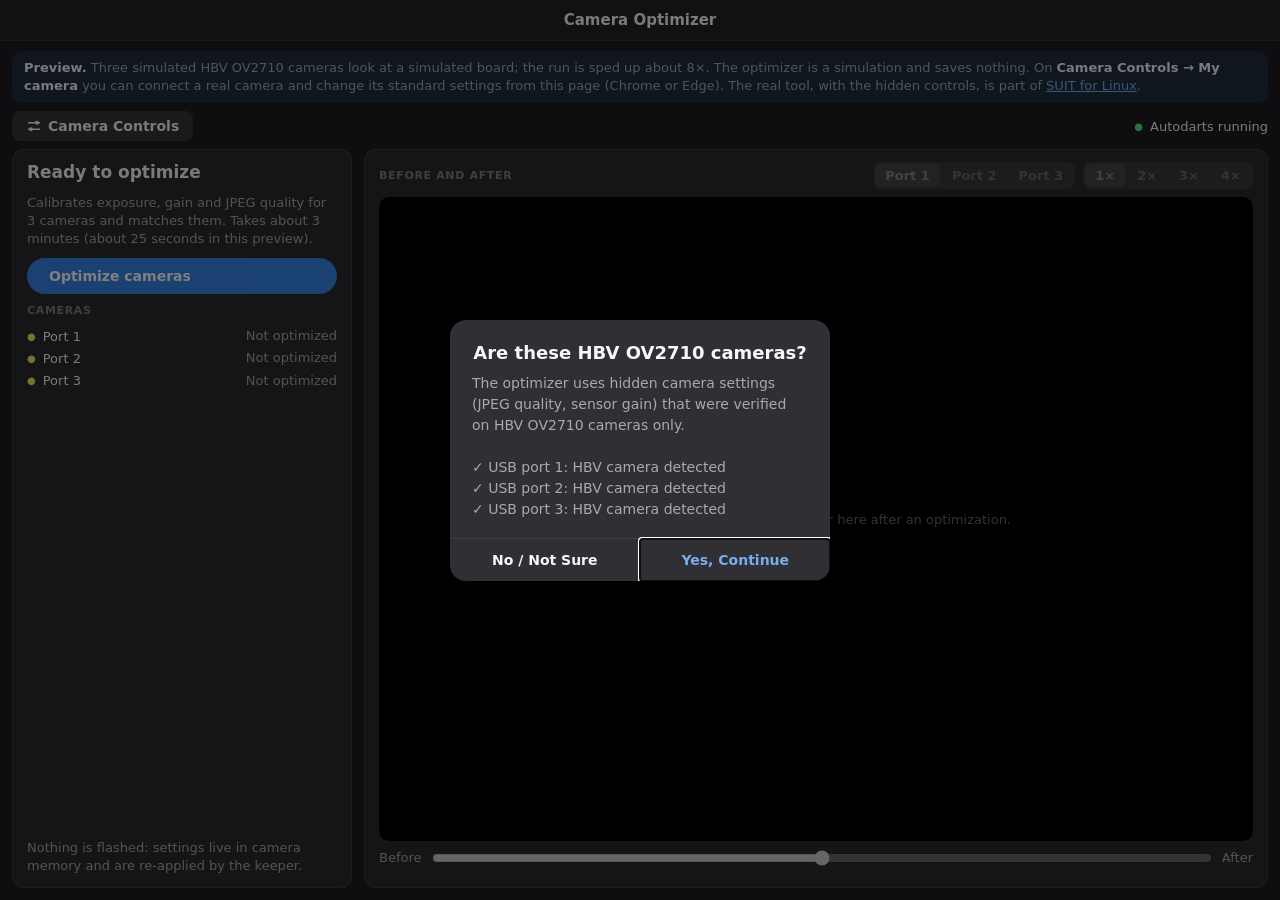
==== commit 2aadf6b5: "feat(system): hardware overlay on the wallpaper, Fast Boot, camera tool updates - Hardware Overlay s" ====
--- a/tools/camera-optimizer-web/index.html
+++ b/tools/camera-optimizer-web/index.html
@@ -216,7 +216,7 @@
 
   <div class="preview-ribbon">
     <strong>Preview.</strong> Three simulated HBV OV2710 cameras look at a simulated board; the run is sped up about 8×.
-    Nothing is sent to a camera and nothing is saved. The real tool is part of
+    The optimizer is a simulation and saves nothing. On <strong>Camera Controls → My camera</strong> you can connect a real camera and change its standard settings from this page (Chrome or Edge). The real tool, with the hidden controls, is part of
     <a href="https://github.com/IteraThor/SUIT" target="_blank" rel="noopener">SUIT for Linux</a>.
   </div>
 
@@ -289,13 +289,15 @@
     <!-- Camera Controls -->
     <section class="page" id="page-controls">
       <div class="ctl-top">
+        <div class="seg" id="ctl-source" title="Simulated cameras, or a camera connected to this computer"></div>
+        <select id="cam-device" style="display:none;grid-column:auto" title="Which camera"></select>
         <div class="seg" id="ctl-ports"></div>
-        <div class="keep card" style="padding:5px 10px">
+        <div class="keep card" id="keep-box" style="padding:5px 10px">
           <span style="font-size:13px">Keep these settings</span>
           <label class="switch" style="grid-column:auto"><input type="checkbox" id="keep"><span></span></label>
         </div>
         <span class="spacer"></span>
-        <div style="position:relative">
+        <div style="position:relative" id="presets-wrap">
           <button class="btn compact" id="btn-presets">
             <svg viewBox="0 0 16 16" fill="currentColor"><path d="M2 3h12v1.6H2zm0 4.2h12v1.6H2zm0 4.2h12V13H2z"/></svg>
             Presets
@@ -310,6 +312,7 @@
             <canvas id="live-canvas" width="960" height="720"></canvas>
             <span class="live-badge">LIVE</span>
           </div>
+          <div class="caption" id="real-note" style="display:none"></div>
           <div class="check-row">
             <span class="dot neutral" id="check-result">Brightness not checked</span>
             <button class="btn compact" id="btn-fix" style="display:none">Fix</button>
@@ -342,7 +345,7 @@
 const EXPOSURE_MAX = Math.floor(0.98 / FPS / EXPOSURE_UNIT_S);  // 653
 const WHITE_FRACTION = 0.92;
 const WHITE_TARGET = 232;
-const TONE = { sharpness: 10, gamma: 250, contrast: 34, brightness: 0, saturation: 68, hue: 0,
+const TONE = { sharpness: 40, gamma: 250, contrast: 34, brightness: 0, saturation: 68, hue: 0,
                white_balance_automatic: 1, backlight_compensation: 0 };
 const Q_STOCK = 22;
 const SENSOR_STEPS = [0x00, 0x04, 0x08, 0x0C, 0x10, 0x14, 0x18, 0x30, 0x38, 0x70];
@@ -1028,6 +1031,8 @@
 const ctlCam = () => CAMS.find(c => c.port === state.ctlPort);
 
 function renderControls() {
+  syncSource();
+  if (rc.on) return renderRealControls();
   const cam = ctlCam(), s = cam.settings, cal = cam.calibrated;
   segButtons($("ctl-ports"), CAMS.map(c => [c.port, `Port ${c.port}`]), state.ctlPort, p => {
     state.ctlPort = p; resetCheck(); renderControls();
@@ -1121,6 +1126,208 @@
   return row;
 }
 
+// ---------------------------------------------------------------------------------------------
+// "My camera": the standard UVC controls of a camera on this computer, through the browser
+// (MediaStreamTrack constraints). The hidden controls (sensor gain, JPEG compression) need USB access
+// that a browser does not have, so they are shown locked.
+// ---------------------------------------------------------------------------------------------
+const rc = { on: false, stream: null, track: null, caps: {}, vals: {}, initial: {}, devices: [], deviceId: "",
+             queue: Promise.resolve(), video: Object.assign(document.createElement("video"), { muted: true, playsInline: true }) };
+
+// [name, group, label, kind, disabled-when, formatter]
+const RC_SPEC = [
+  ["exposureMode", "exposure", "Mode", "select"],
+  ["exposureTime", "exposure", "Exposure time", "range", v => v.exposureMode !== "manual", v => `${(v / 10).toFixed(1)} ms`],
+  ["exposureCompensation", "exposure", "Exposure comp.", "range"],
+  ["iso", "exposure", "ISO", "range"],
+  ["brightness", "tone", "Brightness", "range"],
+  ["contrast", "tone", "Contrast", "range"],
+  ["saturation", "tone", "Saturation", "range"],
+  ["sharpness", "detail", "Sharpening", "range"],
+  ["focusMode", "detail", "Focus mode", "select"],
+  ["focusDistance", "detail", "Focus distance", "range", v => v.focusMode !== "manual"],
+  ["whiteBalanceMode", "color", "White balance", "select"],
+  ["colorTemperature", "color", "Temperature", "range", v => v.whiteBalanceMode !== "manual", v => `${v} K`],
+];
+const RC_NAMES = { continuous: "Automatic", manual: "Manual", "single-shot": "Single shot", none: "Off" };
+
+async function startReal(deviceId = "") {
+  stopReal();
+  if (!navigator.mediaDevices || !navigator.mediaDevices.getUserMedia) {
+    throw new Error("This browser cannot open cameras (use Chrome or Edge, over https).");
+  }
+  const video = { width: { ideal: 1280 }, height: { ideal: 960 } };
+  if (deviceId) video.deviceId = { exact: deviceId };
+  let stream;
+  try {
+    stream = await navigator.mediaDevices.getUserMedia({ video, audio: false });
+  } catch (e) {
+    if (e.name === "NotReadableError") throw new Error("The camera is in use by another program. Autodarts keeps it open: stop Autodarts first.");
+    if (e.name === "NotAllowedError") throw new Error("Camera access was blocked.");
+    if (e.name === "NotFoundError") throw new Error("No camera found.");
+    throw e;
+  }
+  rc.stream = stream;
+  rc.queue = Promise.resolve();  // nothing queued for the previous camera carries over
+  rc.track = stream.getVideoTracks()[0];
+  rc.caps = rc.track.getCapabilities ? rc.track.getCapabilities() : {};
+  rc.vals = { ...rc.track.getSettings() };
+  rc.initial = { ...rc.vals };
+  rc.deviceId = rc.vals.deviceId || deviceId;
+  rc.video.srcObject = stream;
+  await rc.video.play();
+  rc.devices = (await navigator.mediaDevices.enumerateDevices()).filter(d => d.kind === "videoinput");
+  rc.on = true;
+}
+
+function stopReal() {
+  if (rc.stream) rc.stream.getTracks().forEach(t => t.stop());
+  rc.stream = rc.track = null;
+  rc.on = false;
+  rc.video.srcObject = null;
+}
+
+function applyReal(name, value) {
+  rc.vals[name] = value;
+  const track = rc.track;
+  rc.queue = rc.queue.then(async () => {
+    if (!track || rc.track !== track) return;  // stopped or switched camera meanwhile
+    try {
+      await track.applyConstraints({ advanced: [{ [name]: value }] });
+      Object.assign(rc.vals, track.getSettings());
+    } catch (e) {
+      toast(`The camera refused ${name}: ${e.message || e.name}`);
+    }
+  });
+  return rc.queue;
+}
+
+async function pickSource(id) {
+  if (id === "real") {
+    try { await startReal(); } catch (e) { stopReal(); toast(e.message || String(e)); }
+  } else {
+    stopReal();
+  }
+  resetCheck();
+  renderControls();
+}
+
+function syncSource() {
+  segButtons($("ctl-source"), [["sim", "Simulation"], ["real", "My camera"]], rc.on ? "real" : "sim", pickSource);
+  for (const id of ["ctl-ports", "keep-box", "presets-wrap"]) $(id).style.display = rc.on ? "none" : "";
+  const sel = $("cam-device");
+  sel.style.display = rc.on && rc.devices.length > 1 ? "" : "none";
+  sel.innerHTML = "";
+  rc.devices.forEach((d, i) => sel.add(new Option(d.label || `Camera ${i + 1}`, d.deviceId, false, d.deviceId === rc.deviceId)));
+  sel.onchange = async () => {
+    try { await startReal(sel.value); } catch (e) { stopReal(); toast(e.message || String(e)); }
+    resetCheck();
+    renderControls();
+  };
+  const note = $("real-note");
+  note.style.display = rc.on ? "" : "none";
+  note.textContent = "Changes go straight to the camera. Autodarts writes its own values again when it starts.";
+}
+
+function renderRealControls() {
+  $("btn-reset").textContent = "Reset to start values";
+  const root = $("ctl-groups");
+  root.innerHTML = "";
+  for (const col of COLUMNS) {
+    const colEl = document.createElement("div");
+    colEl.className = "ctl-col";
+    for (const g of col) {
+      const grp = document.createElement("div");
+      grp.className = "group";
+      grp.innerHTML = `<div class="heading">${GROUPS[g]}</div>`;
+      for (const spec of RC_SPEC) {
+        if (spec[1] === g && rc.caps[spec[0]] !== undefined) {
+          const row = realRow(spec);
+          if (row) grp.appendChild(row);
+        }
+      }
+      if (g !== "stream" && grp.children.length === 1) continue;  // nothing in this group on this camera
+      if (g === "stream") {
+        const st = rc.track.getSettings();
+        const info = document.createElement("div");
+        info.className = "ctl-row";
+        info.innerHTML = '<label>Picture</label><span class="caption" style="grid-column:2/4"></span>';
+        info.lastChild.textContent = `${st.width}×${st.height}` + (st.frameRate ? ` @ ${Math.round(st.frameRate)} fps` : "");
+        grp.appendChild(info);
+        for (const label of ["Sensor gain", "JPEG compression"]) {
+          const lock = document.createElement("div");
+          lock.className = "ctl-row disabled";
+          lock.innerHTML = `<label>${label}<span class="hidden-tag" title="Hidden control, not in the UVC standard">HIDDEN</span></label>` +
+            '<span class="caption" style="grid-column:2/4">Needs SUIT on Linux</span>';
+          grp.appendChild(lock);
+        }
+      }
+      colEl.appendChild(grp);
+    }
+    root.appendChild(colEl);
+  }
+}
+
+function realRow([name, , label, kind, disabledWhen, fmt]) {
+  const cap = rc.caps[name];
+  const row = document.createElement("div");
+  const disabled = !!(disabledWhen && disabledWhen(rc.vals));
+  row.className = "ctl-row" + (disabled ? " disabled" : "");
+  const lab = document.createElement("label");
+  lab.textContent = label;
+  row.appendChild(lab);
+  if (kind === "select") {
+    if (!Array.isArray(cap) || !cap.length) return null;
+    const sel = document.createElement("select");
+    for (const v of cap) sel.add(new Option(RC_NAMES[v] || v, v, false, v === rc.vals[name]));
+    sel.onchange = async () => { await applyReal(name, sel.value); resetCheck(); renderControls(); };
+    row.appendChild(sel);
+    return row;
+  }
+  if (cap.min === undefined || cap.min === cap.max) return null;
+  const input = document.createElement("input");
+  input.type = "range";
+  input.min = cap.min; input.max = cap.max; input.step = cap.step || 1;
+  input.value = rc.vals[name] ?? cap.min;
+  input.disabled = disabled;
+  const val = document.createElement("span");
+  val.className = "val";
+  const show = () => (fmt ? fmt(+input.value) : String(+(+input.value).toFixed(2)));
+  val.textContent = show();
+  input.oninput = () => { val.textContent = show(); applyReal(name, +input.value); resetCheck(); };
+  row.appendChild(input);
+  row.appendChild(val);
+  return row;
+}
+
+function checkReal() {
+  const d = $("live-canvas").getContext("2d").getImageData(W / 4, H / 4, W / 2, H / 2).data;
+  const vals = [];
+  for (let i = 0; i < d.length; i += 16) vals.push(0.299 * d[i] + 0.587 * d[i + 1] + 0.114 * d[i + 2]);
+  vals.sort((a, b) => a - b);
+  const white = Math.round(vals[Math.floor(vals.length * 0.97)]);
+  const ok = white >= 200 && white <= 250;
+  $("check-result").className = "dot " + (ok ? "ok" : "warn");
+  $("check-result").textContent = `Brightest 3% of the centre: ${white}` +
+    (ok ? " · good" : white > 250 ? " · clipping, too bright" : " · too dark") + " (white segments should read about 232)";
+}
+
+function resetReal() {
+  const track = rc.track;
+  rc.queue = rc.queue.then(async () => {
+    for (const spec of RC_SPEC) {
+      const n = spec[0];
+      if (rc.track !== track) return;  // stopped or switched camera while resetting
+      if (rc.caps[n] === undefined || rc.initial[n] === undefined) continue;
+      try { await track.applyConstraints({ advanced: [{ [n]: rc.initial[n] }] }); } catch (e) { /* e.g. exposure time while automatic */ }
+    }
+    if (rc.track !== track) return;
+    Object.assign(rc.vals, track.getSettings());
+    resetCheck();
+    renderControls();
+  }).catch(() => {});  // a broken link must not block every later change
+}
+
 let lastLive = null;
 function resetCheck() {
   $("check-result").className = "dot neutral";
@@ -1129,6 +1336,7 @@
 }
 
 $("btn-check").onclick = () => {
+  if (rc.on) return checkReal();
   const cam = ctlCam();
   if (!lastLive || lastLive.port !== cam.port) return;
   const m = measure(lastLive.img, cam.scene);
@@ -1153,6 +1361,7 @@
   $("btn-fix").style.display = "none";
 };
 $("btn-reset").onclick = () => {
+  if (rc.on) return resetReal();
   const cam = ctlCam();
   cam.settings = { ...(cam.calibrated || AUTODARTS_SETTINGS) };
   resetCheck();
@@ -1215,6 +1424,17 @@
   const cv = $("live-canvas"), ctx = cv.getContext("2d");
   while (liveOn) {
     const t0 = performance.now();
+    if (rc.on) {
+      const vw = rc.video.videoWidth, vh = rc.video.videoHeight;
+      if (vw && vh) {
+        const k = Math.min(W / vw, H / vh);
+        ctx.fillStyle = "#000"; ctx.fillRect(0, 0, W, H);
+        ctx.drawImage(rc.video, (W - vw * k) / 2, (H - vh * k) / 2, vw * k, vh * k);
+      }
+      lastLive = { port: "real" };
+      await sleep(33);
+      continue;
+    }
     const cam = ctlCam();
     const f = await frame(cam, { ...cam.settings });
     ctx.drawImage(f.bitmap, 0, 0);
@@ -1233,6 +1453,7 @@
   $("back").classList.toggle("shown", name === "controls");
   const wasLive = liveOn;
   liveOn = name === "controls";
+  if (!liveOn && rc.on) stopReal();  // give the camera back
   if (liveOn) { renderControls(); if (!wasLive) liveLoop(); }
   history.replaceState(null, "", name === "controls" ? "#controls" : location.pathname + location.search);
 }
